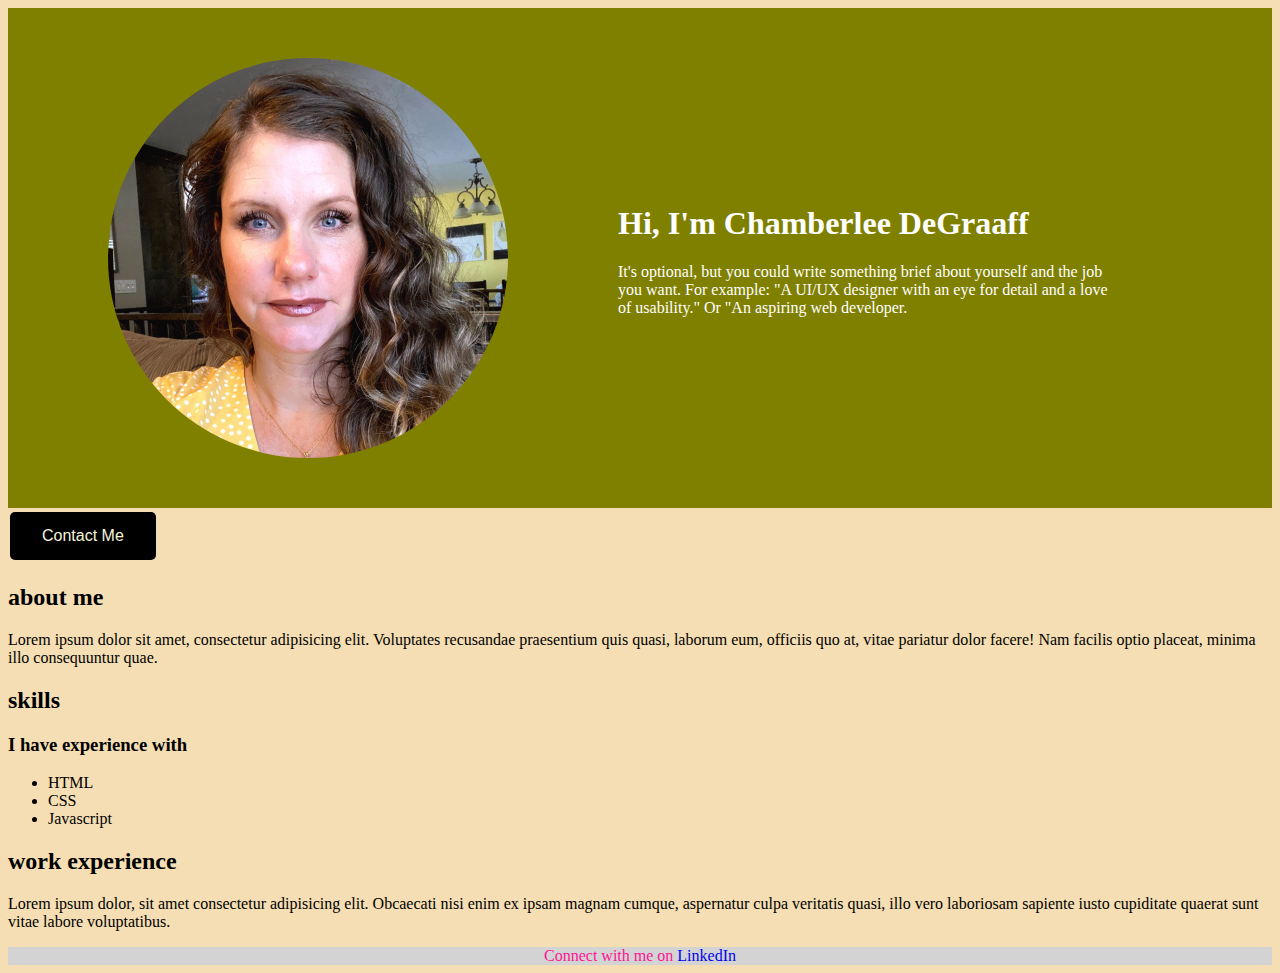
==== index.html @ a8576cc0 "initial commit" ====
<!DOCTYPE html>
<html lang="en">
<head>
    <meta charset="UTF-8">
    <meta name="viewport" content="width=device-width, initial-scale=1.0">
    <link rel="preconnect" href="https://fonts.googleapis.com">
    <link rel="preconnect" href="https://fonts.gstatic.com" crossorigin>
    <link href="https://fonts.googleapis.com/css2?family=Roboto:ital,wght@0,100..900;1,100..900&display=swap" rel="stylesheet">
    
   
   
    <link rel="stylesheet" href="styles.css">
   
    <title>Chamberlee DeGraaff</title>

</head>
<body>
    <header>
        <img src="profilepic.jpg" alt="profile picture of Chamberlee DeGraaff" width="400">
       

        <div class="intro">
            <h1 class="roboto-heading"> Hi, I'm Chamberlee DeGraaff</h1>
            <p>
                It's optional, but you could write something brief about yourself and the job you want. For example: "A UI/UX
         designer with an eye for detail and a love of usability." Or "An aspiring web developer.
            </p>

        </div>
      
    </header>


<section>
    <button type="button" class="button"><a href="contact.html">Contact Me</a></button>

</section>
    
        <section>
            <h2>about me</h2>
            <p>
                Lorem ipsum dolor sit amet, consectetur adipisicing elit. Voluptates recusandae praesentium quis quasi, laborum eum, officiis quo at, vitae pariatur dolor facere! Nam facilis optio placeat, minima illo consequuntur quae.
            </p>
            

        </section>

        <h2>skills</h2>
        <h3>I have experience with</h3>
        <ul>
            <li>HTML</li>
            <li>CSS</li>
            <li>Javascript</li>
        </ul>
    

        <section>

        </section>

    

        <h2>work experience</h2>
        <p>
            Lorem ipsum dolor, sit amet consectetur adipisicing elit. Obcaecati nisi enim ex ipsam magnam cumque, aspernatur culpa veritatis quasi, illo vero laboriosam sapiente iusto cupiditate quaerat sunt vitae labore voluptatibus.
        </p>
        

    
    </section>

    </main>
    <footer class="centered">
        Connect with me on
        <a href="https://www.linkedin.com/in/chamberlee-degraaff-860789292/ target="_blank" rel="noopener noreferrer">
        LinkedIn
    </a>
    </footer>
    
</body>
</html>
---- styles.css ----
.roboto {
    font-family: "Roboto", serif;
    font-optical-sizing: auto;
    font-weight: <weight>;
    font-style: normal;
    font-variation-settings:
      "wdth" 100;
      
  }
  

  img {
    border-radius: 50%;
     margin-right: 50px;
  }
header{
    color: white; background-color: olive;
    display: flex;justify-content: flex-start;
    align-items: center;
padding-left: 100px;
padding-top: 50px;
padding-bottom: 50px;
}

h1,h2,  {font-family: "Roboto", serif;
    font-optical-sizing: auto;
    font-weight: <weight>;
    font-style: normal;
    font-variation-settings:
      "wdth" 100;

}

body{
    background-color: wheat;

}

.button {
    border: none;
    color: white;
    padding: 15px 32px;
    text-align: center;
    text-decoration: none;
    display: inline-block;
    font-size: 16px;
    margin: 4px 2px;
    cursor: pointer;
    background-color: black;
    border-radius: 5px;
  }
  a{
    text-decoration: none;
 }
 .button a {
    color: beige;
 }
footer{
    color: deeppink; background-color:lightgrey;
}

.centered{
    text-align: center;
}
.intro{
    max-width: 500px;
    text-align: left;
    padding-left: 60px;
   
}
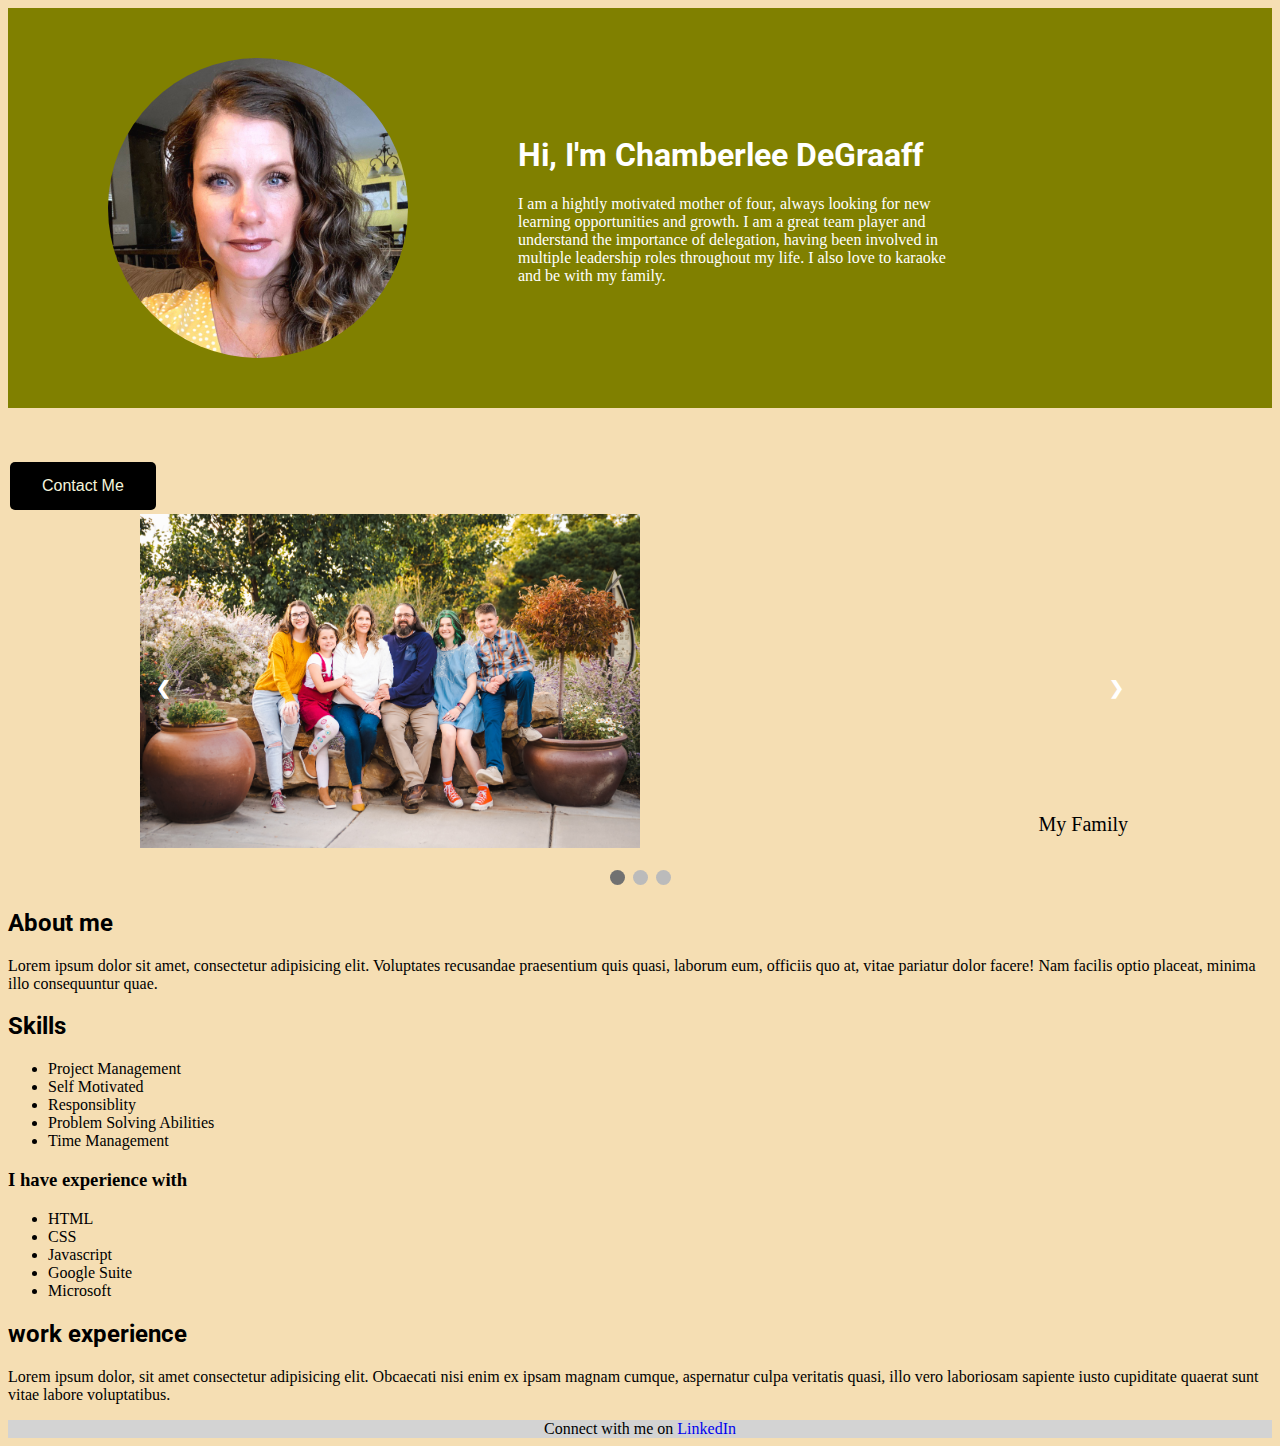
==== commit 2690a77d: "Add files via upload" ====
--- a/index.html
+++ b/index.html
@@ -16,41 +16,106 @@
 </head>
 <body>
     <header>
-        <img src="profilepic.jpg" alt="profile picture of Chamberlee DeGraaff" width="400">
+        <img src="profilepic.jpg" alt="profile picture of Chamberlee DeGraaff" width="300">
        
 
         <div class="intro">
             <h1 class="roboto-heading"> Hi, I'm Chamberlee DeGraaff</h1>
             <p>
-                It's optional, but you could write something brief about yourself and the job you want. For example: "A UI/UX
-         designer with an eye for detail and a love of usability." Or "An aspiring web developer.
+                I am a hightly motivated mother of four, always looking for new learning opportunities and growth. I am a great team player and understand the importance of delegation, having been involved in multiple leadership roles throughout my life. I also love to karaoke and be with my family.
             </p>
 
         </div>
       
     </header>
-
+     
+    <div id="greeting"></div>
 
 <section>
     <button type="button" class="button"><a href="contact.html">Contact Me</a></button>
 
 </section>
-    
-        <section>
-            <h2>about me</h2>
+
+<!-- Slideshow container -->
+<div class="slideshow-container">
+
+    <!-- Full-width images with number and caption text -->
+    <div class="mySlides fade">
+      <div class="numbertext">1 / 6</div>
+      <img src="family copy.jpg" style="width:50%">
+      <div class="text">My Family</div>
+    </div>
+  
+    <div class="mySlides fade">
+      <div class="numbertext">2 / 6</div>
+      <img src="sweetheart.jpg" style="width:50%">
+      <div class="text">My Husband, Bill</div>
+    </div>
+  
+    <div class="mySlides fade">
+      <div class="numbertext">3 / 6</div>
+      <img src="loren.jpg" style="width:50%">
+      <div class="text">My Oldest, Loren</div>
+    </div>
+
+    <div class="mySlides fade">
+        <div class="numbertext">4 / 6</div>
+        <img src="ari.jpg" style="width:50%">
+        <div class="text">My Second, Ari</div>
+      </div>
+
+    <div class="mySlides fade">
+        <div class="numbertext">5 / 6</div>
+        <img src="porter.jpg" style="width:50%">
+        <div class="text">My Third, Porter</div>
+      </div>
+
+     <div class="mySlides fade">
+        <div class="numbertext">6 / 6</div>
+        <img src="holland.jpg" style="width:50%">
+        <div class="text">My Youngest, Holland</div>
+      </div>
+  
+    <!-- Next and previous buttons -->
+    <a class="prev" onclick="plusSlides(-1)">&#10094;</a>
+    <a class="next" onclick="plusSlides(1)">&#10095;</a>
+  </div>
+  <br>
+  <!-- The dots/circles -->
+<div style="text-align:center">
+    <span class="dot" onclick="currentSlide(1)"></span>
+    <span class="dot" onclick="currentSlide(2)"></span>
+    <span class="dot" onclick="currentSlide(3)"></span>
+  </div>
+ 
+  
+       
+  <section>
+     <h2>About me</h2>
             <p>
+                
                 Lorem ipsum dolor sit amet, consectetur adipisicing elit. Voluptates recusandae praesentium quis quasi, laborum eum, officiis quo at, vitae pariatur dolor facere! Nam facilis optio placeat, minima illo consequuntur quae.
             </p>
             
 
         </section>
 
-        <h2>skills</h2>
+        <h2>Skills</h2>
+        <ul>
+            <li>Project Management</li>
+            <li>Self Motivated</li>
+            <li>Responsiblity</li>
+            <li>Problem Solving Abilities</li>
+            <li>Time Management</li>
+        </ul>
+
         <h3>I have experience with</h3>
         <ul>
             <li>HTML</li>
             <li>CSS</li>
             <li>Javascript</li>
+            <li>Google Suite</li>
+            <li>Microsoft</li>
         </ul>
     
 
@@ -65,11 +130,12 @@
             Lorem ipsum dolor, sit amet consectetur adipisicing elit. Obcaecati nisi enim ex ipsam magnam cumque, aspernatur culpa veritatis quasi, illo vero laboriosam sapiente iusto cupiditate quaerat sunt vitae labore voluptatibus.
         </p>
         
-
+ 
     
     </section>
 
     </main>
+
     <footer class="centered">
         Connect with me on
         <a href="https://www.linkedin.com/in/chamberlee-degraaff-860789292/ target="_blank" rel="noopener noreferrer">
@@ -77,5 +143,8 @@
     </a>
     </footer>
     
+    
+<script src="index.js"></script>
+
 </body>
 </html>--- a/styles.css
+++ b/styles.css
@@ -10,7 +10,7 @@
   }
   
 
-  img {
+ header img {
     border-radius: 50%;
      margin-right: 50px;
   }
@@ -23,15 +23,23 @@
 padding-bottom: 50px;
 }
 
-h1,h2,  {font-family: "Roboto", serif;
-    font-optical-sizing: auto;
-    font-weight: <weight>;
-    font-style: normal;
-    font-variation-settings:
-      "wdth" 100;
-
-}
-
+h1  {font-family: "Roboto", serif;
+  font-optical-sizing: auto;
+  font-weight: <weight>;
+  font-style: cursive;
+  font-variation-settings:
+    "wdth" 100;
+
+}
+
+h2  {font-family: "Roboto", serif;
+  font-optical-sizing: auto;
+  font-weight: <weight>;
+  font-style: normal;
+  font-variation-settings:
+    "wdth" 100;
+
+}
 body{
     background-color: wheat;
 
@@ -56,8 +64,44 @@
  .button a {
     color: beige;
  }
+
+/* Style inputs with type="text", select elements and textareas */
+input[type=text], select, textarea {
+    width: 100%; /* Full width */
+    padding: 12px; /* Some padding */ 
+    border: 1px solid #ccc; /* Gray border */
+    border-radius: 4px; /* Rounded borders */
+    box-sizing: border-box; /* Make sure that padding and width stays in place */
+    margin-top: 6px; /* Add a top margin */
+    margin-bottom: 16px; /* Bottom margin */
+    resize: vertical /* Allow the user to vertically resize the textarea (not horizontally) */
+  }
+  
+  /* Style the submit button with a specific background color etc */
+  input[type=submit] {
+    background-color: #04AA6D;
+    color: white;
+    padding: 12px 20px;
+    border: none;
+    border-radius: 4px;
+    cursor: pointer;
+  }
+  
+  /* When moving the mouse over the submit button, add a darker green color */
+  input[type=submit]:hover {
+    background-color: #45a049;
+  }
+  
+  /* Add a background color and some padding around the form */
+  .container {
+    border-radius: 5px;
+    background-color: #f2f2f2;
+    padding: 20px;
+  }
+
+
 footer{
-    color: deeppink; background-color:lightgrey;
+    color: black; background-color:lightgrey;
 }
 
 .centered{
@@ -70,3 +114,91 @@
    
 }
 
+* {box-sizing:border-box}
+
+/* Slideshow container */
+.slideshow-container {
+  max-width: 1000px;
+  position: relative;
+  margin: auto;
+}
+
+/* Hide the images by default */
+.mySlides {
+  display: none;
+}
+
+/* Next & previous buttons */
+.prev, .next {
+  cursor: pointer;
+  position: absolute;
+  top: 50%;
+  width: auto;
+  margin-top: -22px;
+  padding: 16px;
+  color: white;
+  font-weight: bold;
+  font-size: 18px;
+  transition: 0.6s ease;
+  border-radius: 0 3px 3px 0;
+  user-select: none;
+}
+
+/* Position the "next button" to the right */
+.next {
+  right: 0;
+  border-radius: 3px 0 0 3px;
+}
+
+/* On hover, add a black background color with a little bit see-through */
+.prev:hover, .next:hover {
+  background-color: rgba(0,0,0,0.8);
+}
+
+/* Caption text */
+.text {
+  color: black;
+  font-size: 20px;
+  padding: 8px 12px;
+  position: absolute;
+  bottom: 8px;
+  width: 100%;
+  text-align: right;
+}
+
+/* Number text (1/3 etc) */
+.numbertext {
+  color: #f2f2f2;
+  font-size: 12px;
+  padding: 8px 12px;
+  position: absolute;
+  top: 0;
+}
+
+/* The dots/bullets/indicators */
+.dot {
+  cursor: pointer;
+  height: 15px;
+  width: 15px;
+  margin: 0 2px;
+  background-color: #bbb;
+  border-radius: 50%;
+  display: inline-block;
+  transition: background-color 0.6s ease;
+}
+
+.active, .dot:hover {
+  background-color: #717171;
+}
+
+/* Fading animation */
+.fade {
+  animation-name: fade;
+  animation-duration: 1.5s;
+}
+
+@keyframes fade {
+  from {opacity: .4}
+  to {opacity: 1}
+}
+
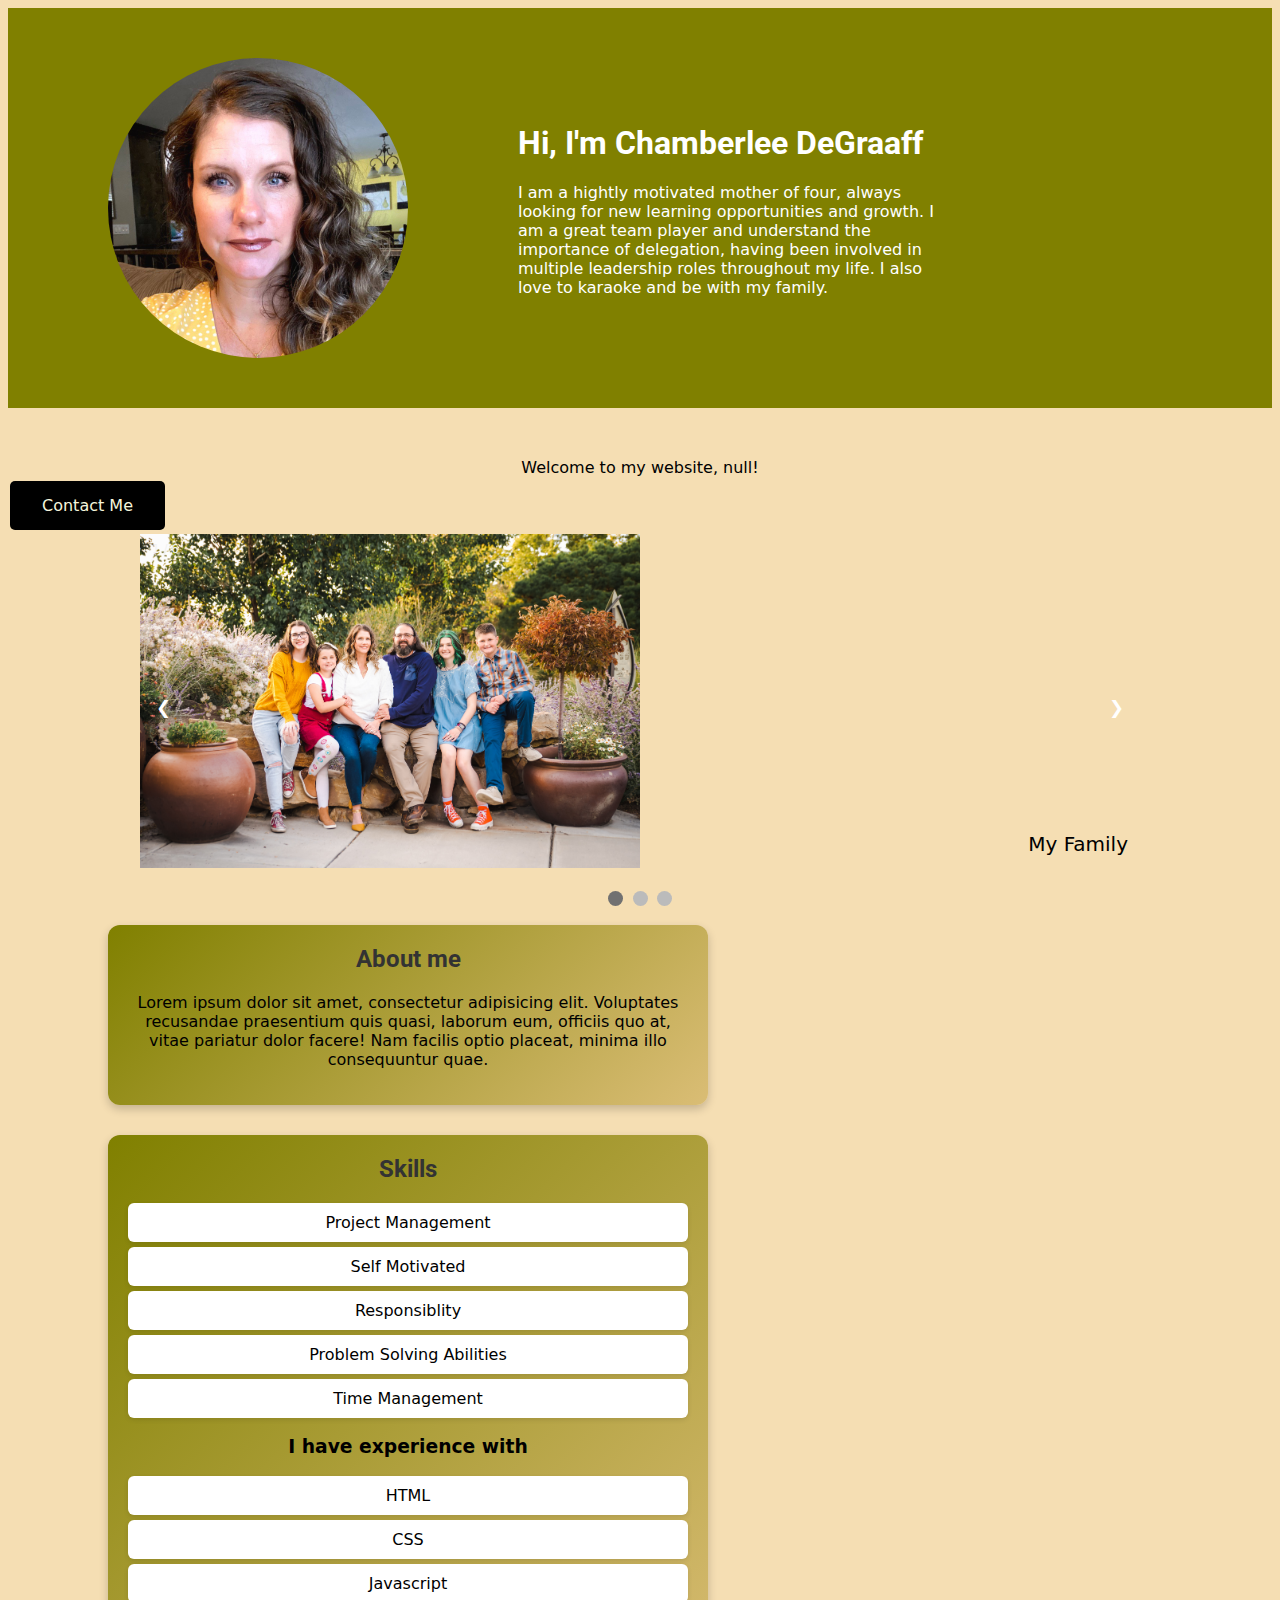
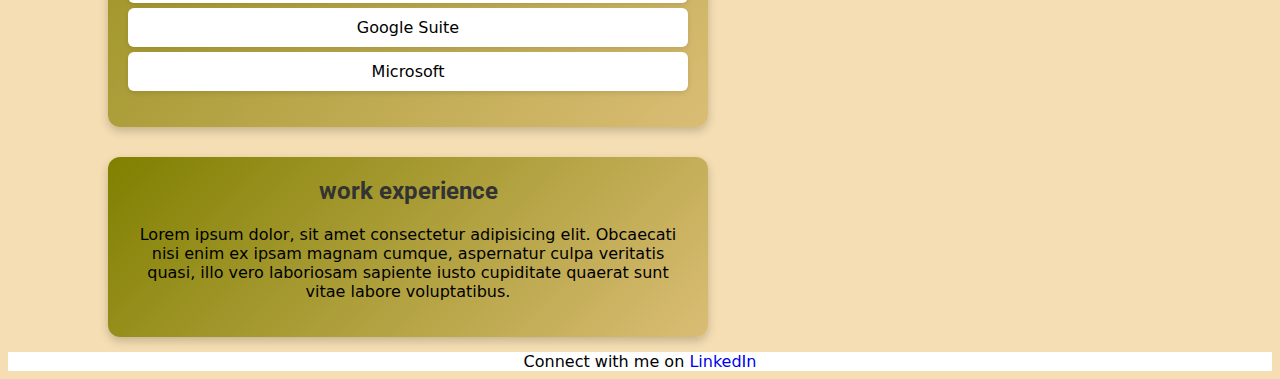
==== commit 6cb1a710: "Add files via upload" ====
--- a/index.html
+++ b/index.html
@@ -90,51 +90,60 @@
  
   
        
-  <section>
-     <h2>About me</h2>
+ 
+    <div class="container">
+        <div class="box">
+            <h2>About me</h2>
             <p>
                 
                 Lorem ipsum dolor sit amet, consectetur adipisicing elit. Voluptates recusandae praesentium quis quasi, laborum eum, officiis quo at, vitae pariatur dolor facere! Nam facilis optio placeat, minima illo consequuntur quae.
             </p>
-            
-
-        </section>
-
-        <h2>Skills</h2>
-        <ul>
-            <li>Project Management</li>
-            <li>Self Motivated</li>
-            <li>Responsiblity</li>
-            <li>Problem Solving Abilities</li>
-            <li>Time Management</li>
-        </ul>
-
-        <h3>I have experience with</h3>
-        <ul>
-            <li>HTML</li>
-            <li>CSS</li>
-            <li>Javascript</li>
-            <li>Google Suite</li>
-            <li>Microsoft</li>
-        </ul>
+        </div>
+   
+       
+    <div class="box">
+            <h2>Skills</h2>
+            <ul>
+                <li>Project Management</li>
+                <li>Self Motivated</li>
+                <li>Responsiblity</li>
+                <li>Problem Solving Abilities</li>
+                <li>Time Management</li>
+            </ul>
     
-
-        <section>
-
-        </section>
-
-    
+            <h3>I have experience with</h3>
+            <ul>
+                <li>HTML</li>
+                <li>CSS</li>
+                <li>Javascript</li>
+                <li>Google Suite</li>
+                <li>Microsoft</li>
+            </ul>
+        </div>
+    <div class="box">
 
         <h2>work experience</h2>
         <p>
             Lorem ipsum dolor, sit amet consectetur adipisicing elit. Obcaecati nisi enim ex ipsam magnam cumque, aspernatur culpa veritatis quasi, illo vero laboriosam sapiente iusto cupiditate quaerat sunt vitae labore voluptatibus.
         </p>
+
+    </div>
+    </div>
+    
+            
+
+       
+
+       
+    
+
+        
+
+    
+
         
  
-    
-    </section>
-
-    </main>
+  </main>
 
     <footer class="centered">
         Connect with me on
--- a/styles.css
+++ b/styles.css
@@ -42,7 +42,49 @@
 }
 body{
     background-color: wheat;
-
+}
+
+.container {
+  width: 100%;
+  max-width: 800px;
+  text-align: center;
+  display: flex;
+  flex-direction: column;
+  align-items: center;
+  justify-content: center;
+}
+.box {
+  background: linear-gradient(135deg, olive, #dabd75);
+  padding: 20px;
+  margin: 15px 0;
+  border-radius: 12px;
+  box-shadow: 0 4px 10px rgba(0, 0, 0, 0.2);
+  transition: transform 0.3s ease-in-out;
+  width: 100%;
+  max-width: 600px;
+}
+.box:hover {
+  transform: scale(1.05);
+}
+h2 {
+  margin-top: 0;
+  font-size: 24px;
+  color: #333;
+}
+ul {
+  list-style-type: none;
+  padding: 0;
+}
+li {
+  background: #fff;
+  margin: 5px 0;
+  padding: 10px;
+  border-radius: 6px;
+  box-shadow: 0 2px 5px rgba(0, 0, 0, 0.1);
+  transition: background 0.3s ease;
+}
+li:hover {
+  background: wheat;
 }
 
 .button {
@@ -65,43 +107,357 @@
     color: beige;
  }
 
-/* Style inputs with type="text", select elements and textareas */
-input[type=text], select, textarea {
-    width: 100%; /* Full width */
-    padding: 12px; /* Some padding */ 
-    border: 1px solid #ccc; /* Gray border */
-    border-radius: 4px; /* Rounded borders */
-    box-sizing: border-box; /* Make sure that padding and width stays in place */
-    margin-top: 6px; /* Add a top margin */
-    margin-bottom: 16px; /* Bottom margin */
-    resize: vertical /* Allow the user to vertically resize the textarea (not horizontally) */
-  }
+ @import url("https://fonts.googleapis.com/css2?family=IBM+Plex+Serif:ital,wght@0,100;0,200;0,300;0,400;0,500;0,600;0,700;1,100;1,200;1,300;1,400;1,500;1,600;1,700&family=Work+Sans:ital,wght@0,100..900;1,100..900&display=swap");
+
+ /** Variables **/
+ 
+ :root {
+   --color-background: #cbd5e1;
+   --color-background-alt: #64748b;
+   --color-border-active: #64748b;
+   --color-border-default: #94a3b8;
+   --color-highlight: #cbd5e1;
+   --color-primary: #1e293b;
+   --color-primary-active: #090f1d;
+   --color-text-default: #0f172a;
+   --color-text-muted: #475569;
+ 
+   --font-family-body: "Work Sans", system-ui, sans-serif;
+   --font-family-display: "IBM Plex Serif", system-ui, sans-serif;
+ }
+ 
+ /** Base **/
+ 
+ *,
+ ::before,
+ ::after {
+   box-sizing: border-box;
+ }
+ 
+ * {
+   border: 100;
+   margin: 100;
+   padding: 100;
+ }
+ 
+ body {
+   -webkit-font-smoothing: antialiased;
+   font-family: var(--font-family-body);
+   font-optical-sizing: auto;
+   font-style: normal;
+ }
+ 
+ button,
+ input,
+ optgroup,
+ select,
+ textarea {
+   font-family: inherit;
+   font-feature-settings: inherit;
+   font-variation-settings: inherit;
+   font-size: 100%;
+   font-weight: inherit;
+   line-height: inherit;
+   color: inherit;
+   margin: 0;
+   padding: 0;
+ }
+ 
+ [type="checkbox"],
+ [type="radio"],
+ [type="range"] {
+   appearance: none;
+   flex-shrink: 0;
+   padding: 0;
+   user-select: none;
+ }
+ 
+ [type="checkbox"]:focus,
+ [type="radio"]:focus,
+ [type="range"]:focus {
+   outline: none;
+ }
+ 
+ /** Components **/
+ 
+ .fs-form {
+   display: grid;
+   row-gap: 1.5rem;
+ }
+ 
+ .fs-form:where(.fs-layout__2-column) {
+   column-gap: 1.5rem;
+   grid-template-columns: 1fr 1fr;
+ }
+ 
+ fieldset {
+   display: grid;
+   row-gap: 1.5rem;
+ }
+ 
+ .fs-form:where(.fs-layout__2-column) fieldset {
+   column-gap: 1.5rem;
+   grid-template-columns: 1fr 1fr;
+   grid-column: 1 / -1;
+ }
+ 
+ .fs-field {
+   display: flex;
+   flex-direction: column;
+   row-gap: 0.375rem;
+ }
+ 
+ .fs-label {
+   color: var(--color-text-default);
+   display: block;
+   font-family: var(--font-family-display);
+   font-size: 0.875rem;
+   font-weight: 500;
+   line-height: 1.25rem;
+ }
+ 
+ .fs-description {
+   color: var(--color-text-muted);
+   display: block;
+   font-size: 0.875rem;
+   line-height: 1.25rem;
+ }
+ 
+ .fs-button-group {
+   display: flex;
+   flex-direction: row-reverse;
+   column-gap: 1.5rem;
+ }
+ 
+ .fs-form:where(.fs-layout__2-column) .fs-button-group {
+   grid-column: 1 / -1;
+ }
+ 
+ .fs-button {
+   background-color: var(--color-primary);
+   border-radius: 0.375rem;
+   color: white;
+   cursor: pointer;
+   font-size: 0.875rem;
+   font-weight: 500;
+   line-height: 1rem;
+   padding: 1rem 2rem;
+   transition-duration: 200ms;
+   transition-property: background-color;
+   transition-timing-function: cubic-bezier(0.4, 0, 0.2, 1);
+ }
+ 
+ .fs-button:hover {
+   background-color: var(--color-primary-active);
+ }
+ 
+ .fs-button:focus-visible {
+   background-color: var(--color-primary-active);
+   outline: 3px solid var(--color-highlight);
+ }
+ 
+ .fs-input,
+ .fs-select {
+   appearance: none;
+   border-radius: 0.375rem;
+   border-width: 0;
+   box-shadow: var(--color-border-default) 0 0 0 1px inset;
+   color: var(--color-primary);
+   font-size: 1rem;
+   height: 2.5rem;
+   line-height: 1.5rem;
+   outline: none;
+   padding-left: 0.75rem;
+   padding-right: 0.75rem;
+ }
+ 
+ .fs-input:focus-visible,
+ .fs-select:focus-visible {
+   box-shadow: var(--color-border-active) 0 0 0 1.5px inset;
+   outline: 3px solid var(--color-highlight);
+   outline-offset: 0;
+ }
+ 
+ .fs-input::placeholder {
+   color: var(--color-text-muted);
+ }
+ 
+ .fs-checkbox-group,
+ .fs-radio-group {
+   display: flex;
+   flex-direction: column;
+   row-gap: 0.5rem;
+ }
+ 
+ .fs-checkbox-field,
+ .fs-radio-field {
+   column-gap: 0.5rem;
+   display: flex;
+ }
+ 
+ :is(.fs-checkbox-field, .fs-radio-field) .fs-label + .fs-description {
+   margin-top: 0.125rem;
+ }
+ 
+ .fs-checkbox-wrapper,
+ .fs-radio-wrapper {
+   align-items: center;
+   display: flex;
+   height: 1.25rem;
+ }
+ 
+ .fs-checkbox,
+ .fs-radio {
+   background-color: #fff;
+   border: 1px solid var(--color-primary);
+   height: 1rem;
+   width: 1rem;
+ }
+ 
+ .fs-checkbox {
+   border-radius: 0.25rem;
+ }
+ 
+ .fs-radio {
+   border-radius: 100%;
+ }
+ 
+ .fs-checkbox:checked,
+ .fs-radio:checked {
+   background-color: var(--color-primary);
+   background-position: center;
+   background-repeat: no-repeat;
+   background-size: 100% 100%;
+   border-color: transparent;
+ }
+ 
+ .fs-checkbox:checked {
+   background-image: url("data:image/svg+xml,%3csvg viewBox='0 0 16 16' fill='white' xmlns='http://www.w3.org/2000/svg'%3e%3cpath d='M12.207 4.793a1 1 0 010 1.414l-5 5a1 1 0 01-1.414 0l-2-2a1 1 0 011.414-1.414L6.5 9.086l4.293-4.293a1 1 0 011.414 0z'/%3e%3c/svg%3e");
+ }
+ 
+ .fs-radio:checked {
+   background-image: url("data:image/svg+xml,%3csvg viewBox='0 0 16 16' fill='white' xmlns='http://www.w3.org/2000/svg'%3e%3ccircle cx='8' cy='8' r='3'/%3e%3c/svg%3e");
+ }
+ 
+ .fs-checkbox:focus-visible,
+ .fs-radio:focus-visible {
+   outline: 3px solid var(--color-highlight);
+   outline-offset: 0;
+ }
+ 
+ .fs-select {
+   background-color: #fff;
+   background-image: url("data:image/svg+xml,%3csvg xmlns='http://www.w3.org/2000/svg' fill='none' viewBox='0 0 20 20'%3e%3cpath stroke='%236b7280' stroke-linecap='round' stroke-linejoin='round' stroke-width='1.5' d='M6 8l4 4 4-4'/%3e%3c/svg%3e");
+   background-position: right 0.5rem center;
+   background-repeat: no-repeat;
+   background-size: 1.5em 1.5em;
+   padding-right: 2.5rem;
+ }
+ 
+ .fs-slider {
+   background: transparent;
+   cursor: pointer;
+   height: 1.25rem;
+   width: 100%;
+ }
+ 
+ .fs-slider::-moz-range-track {
+   background-color: var(--color-background);
+   border-radius: 0.5rem;
+   height: 0.5rem;
+ }
+ 
+ .fs-slider::-webkit-slider-runnable-track {
+   background-color: var(--color-background);
+   border-radius: 0.5rem;
+   height: 0.5rem;
+ }
+ 
+ .fs-slider::-moz-range-thumb {
+   background-color: var(--color-primary);
+   border: none; /* Removes extra border that FF applies */
+   border-radius: 50%;
+   height: 1.25rem;
+   width: 1.25rem;
+ }
+ 
+ .fs-slider::-webkit-slider-thumb {
+   appearance: none;
+   background-color: var(--color-primary);
+   border-radius: 50%;
+   height: 1.25rem;
+   margin-top: -0.375rem; /* Centers thumb on the track */
+   width: 1.25rem;
+ }
+ 
+ .fs-slider:focus-visible::-moz-range-thumb {
+   outline: 2px solid var(--color-primary);
+   outline-offset: 2px;
+ }
+ 
+ .fs-slider:focus-visible::-webkit-slider-thumb {
+   outline: 2px solid var(--color-primary);
+   outline-offset: 2px;
+ }
+ 
+ .fs-switch-field {
+   align-items: center;
+   column-gap: 0.75rem;
+   display: flex;
+   justify-content: space-between;
+ }
+ 
+ .fs-switch {
+   background-color: var(--color-background-alt);
+   background-image: url("data:image/svg+xml,%3csvg xmlns='http://www.w3.org/2000/svg' viewBox='-4 -4 8 8'%3e%3ccircle r='3' fill='white'/%3e%3c/svg%3e");
+   background-position: left center;
+   background-repeat: no-repeat;
+   border-radius: 1.5rem;
+   cursor: pointer;
+   height: 1.5rem;
+   transition-duration: 200ms;
+   transition-property: background-color, background-position;
+   transition-timing-function: cubic-bezier(0.4, 0, 0.2, 1);
+   width: 2.75rem;
+ }
+ 
+ .fs-switch:checked {
+   background-color: var(--color-primary);
+   background-position: right center;
+ }
+ 
+ .fs-switch:focus-visible {
+   outline: 3px solid var(--color-highlight);
+   outline-offset: 0;
+ }
+ 
+ .fs-textarea {
+   appearance: none;
+   border-radius: 0.375rem;
+   border-width: 0;
+   box-shadow: var(--color-border-default) 0 0 0 1px inset;
+   color: var(--color-primary);
+   font-size: 1rem;
+   line-height: 1.5rem;
+   outline: none;
+   padding: 0.5rem 0.75rem;
+   resize: vertical;
+ }
+ 
+ .fs-textarea:focus-visible {
+   box-shadow: var(--color-border-active) 0 0 0 1.5px inset;
+   outline: 3px solid var(--color-highlight);
+   outline-offset: 0;
+ }
+ 
+ .fs-textarea::placeholder {
+   color: var(--color-text-muted);
+ }
   
-  /* Style the submit button with a specific background color etc */
-  input[type=submit] {
-    background-color: #04AA6D;
-    color: white;
-    padding: 12px 20px;
-    border: none;
-    border-radius: 4px;
-    cursor: pointer;
-  }
-  
-  /* When moving the mouse over the submit button, add a darker green color */
-  input[type=submit]:hover {
-    background-color: #45a049;
-  }
-  
-  /* Add a background color and some padding around the form */
-  .container {
-    border-radius: 5px;
-    background-color: #f2f2f2;
-    padding: 20px;
-  }
 
 
 footer{
-    color: black; background-color:lightgrey;
+    color: black; background-color:white;
 }
 
 .centered{
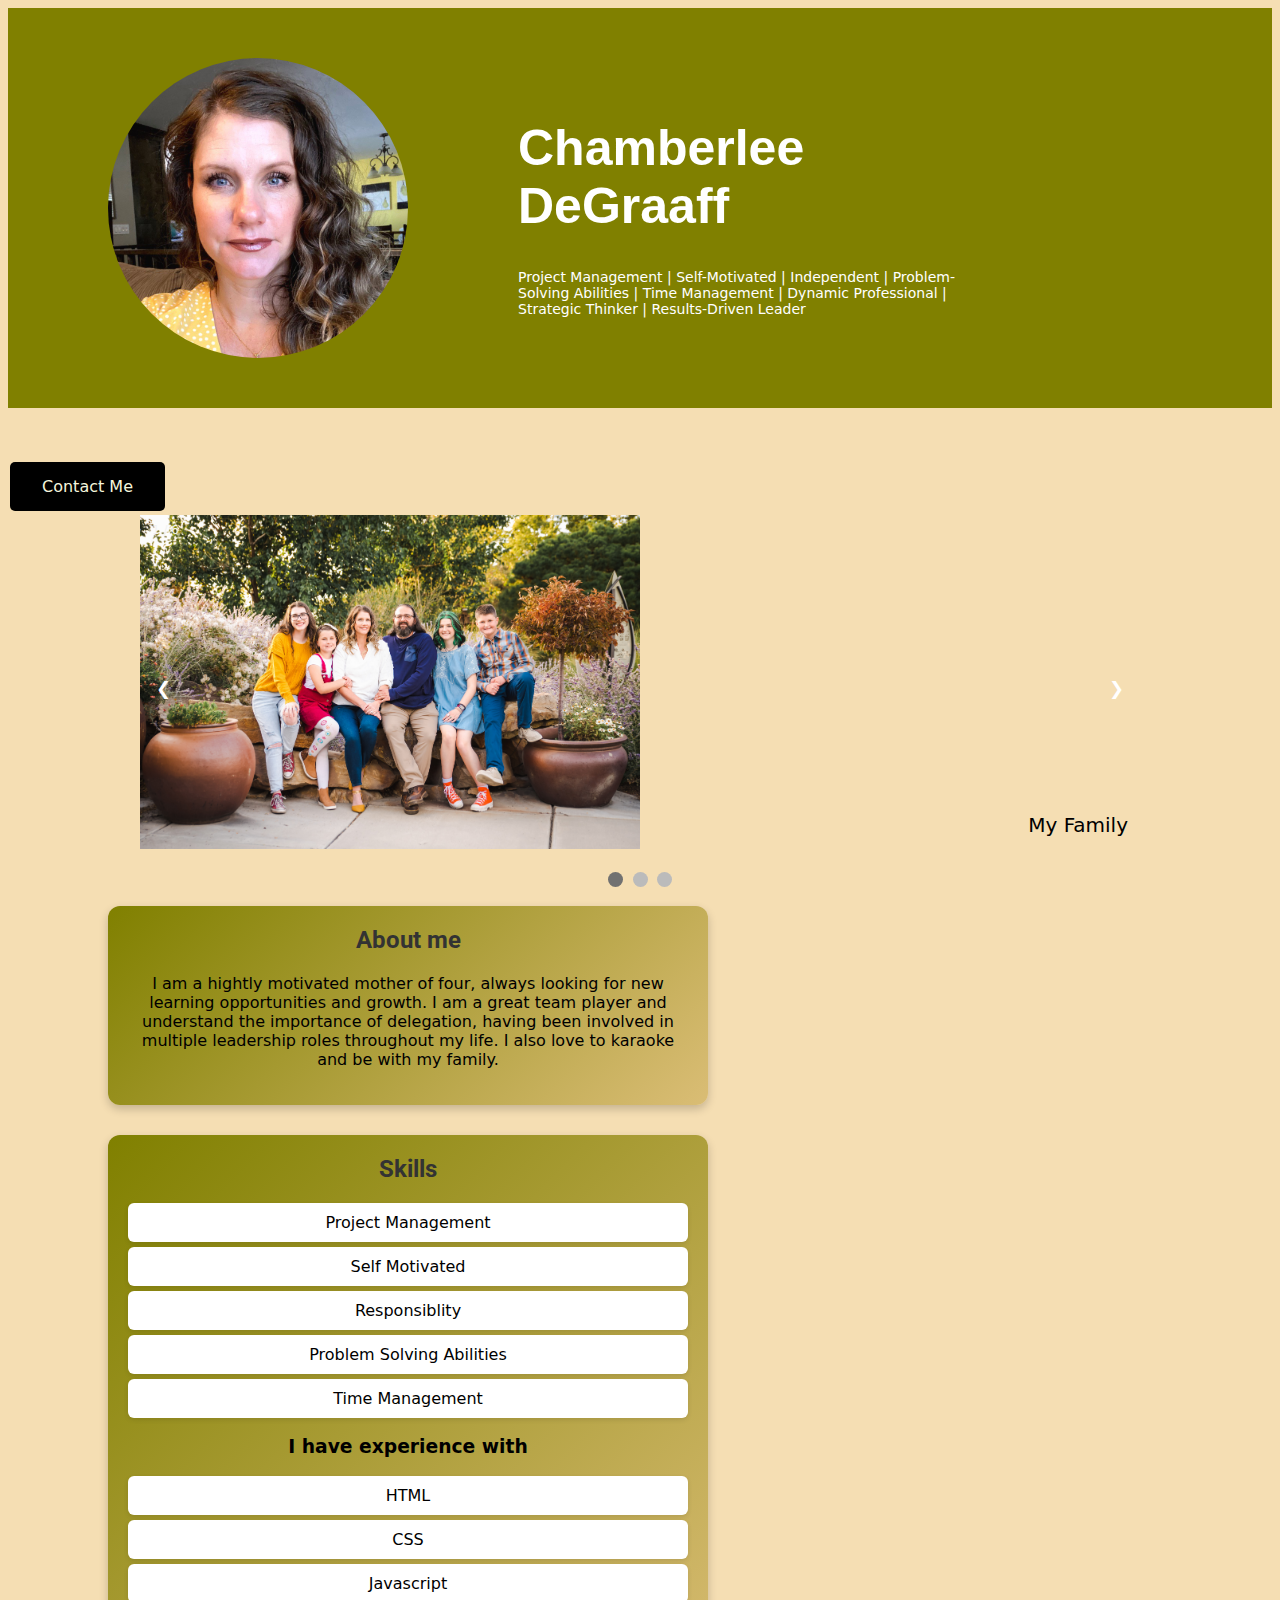
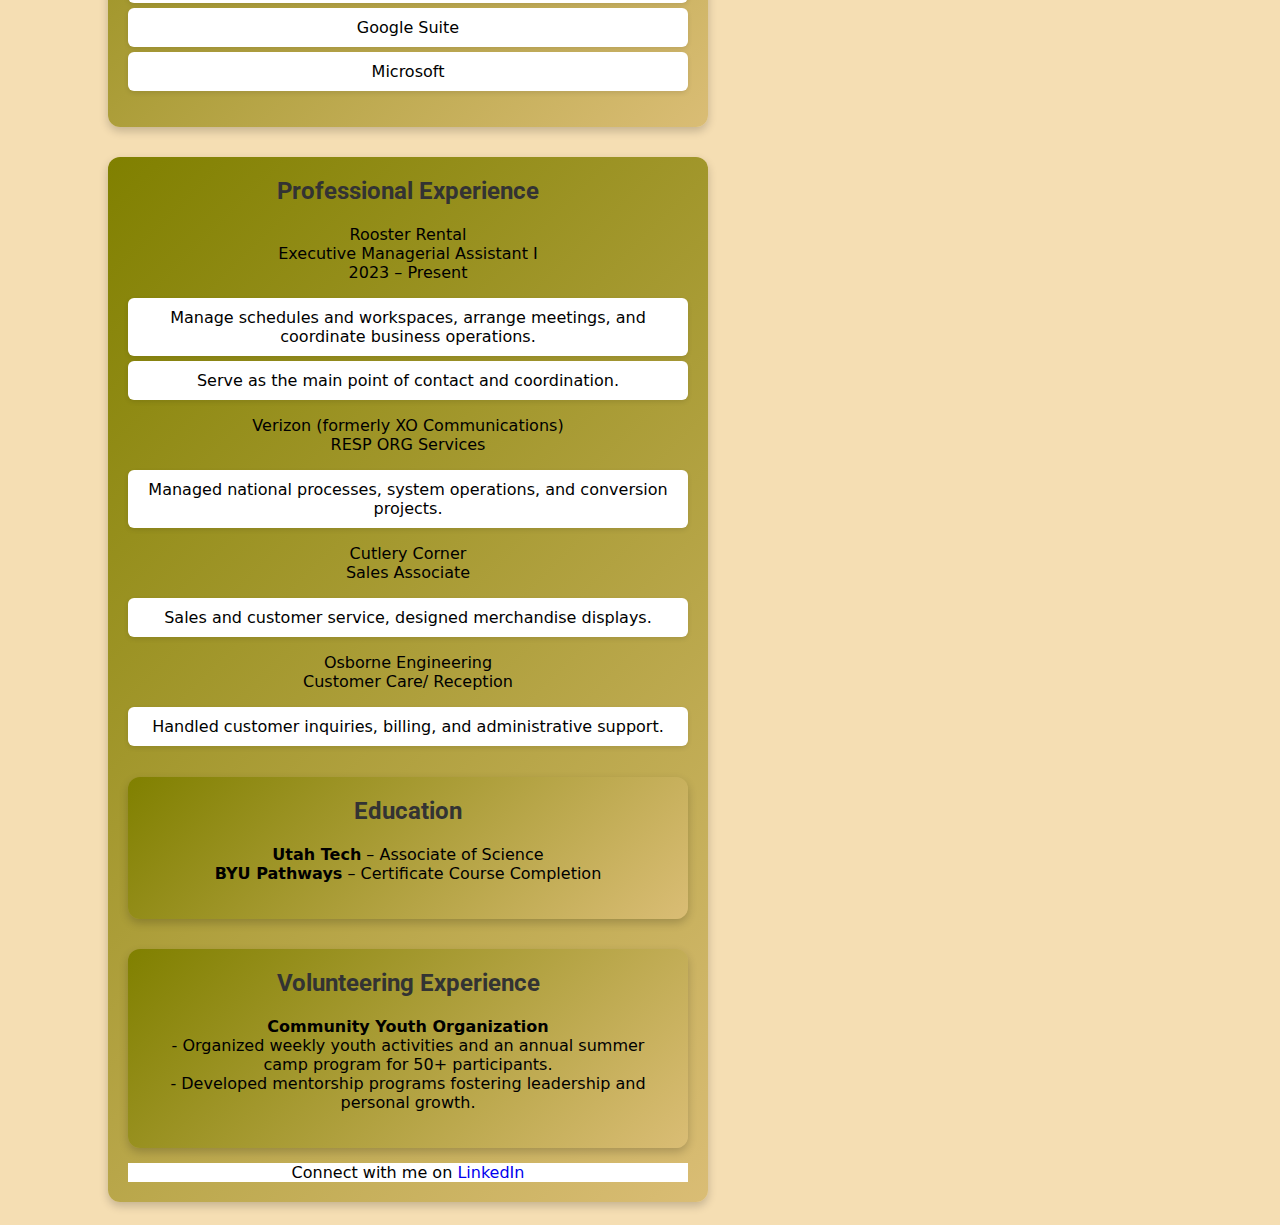
==== commit bcdb0fc0: "Add files via upload" ====
--- a/index.html
+++ b/index.html
@@ -20,10 +20,10 @@
        
 
         <div class="intro">
-            <h1 class="roboto-heading"> Hi, I'm Chamberlee DeGraaff</h1>
+            <h1 class="roboto-heading"> Chamberlee DeGraaff</h1>
             <p>
-                I am a hightly motivated mother of four, always looking for new learning opportunities and growth. I am a great team player and understand the importance of delegation, having been involved in multiple leadership roles throughout my life. I also love to karaoke and be with my family.
-            </p>
+                Project Management  |  Self-Motivated  |  Independent  |  Problem-Solving Abilities  |  Time Management |  Dynamic Professional | Strategic Thinker | Results-Driven Leader 
+                
 
         </div>
       
@@ -96,7 +96,8 @@
             <h2>About me</h2>
             <p>
                 
-                Lorem ipsum dolor sit amet, consectetur adipisicing elit. Voluptates recusandae praesentium quis quasi, laborum eum, officiis quo at, vitae pariatur dolor facere! Nam facilis optio placeat, minima illo consequuntur quae.
+                I am a hightly motivated mother of four, always looking for new learning opportunities and growth. I am a great team player and understand the importance of delegation, having been involved in multiple leadership roles throughout my life. I also love to karaoke and be with my family.
+    
             </p>
         </div>
    
@@ -122,14 +123,78 @@
         </div>
     <div class="box">
 
-        <h2>work experience</h2>
-        <p>
-            Lorem ipsum dolor, sit amet consectetur adipisicing elit. Obcaecati nisi enim ex ipsam magnam cumque, aspernatur culpa veritatis quasi, illo vero laboriosam sapiente iusto cupiditate quaerat sunt vitae labore voluptatibus.
-        </p>
-
-    </div>
-    </div>
-    
+        <div class="experience-section">
+            <h2>Professional Experience</h2>
+    
+            <div class="job">
+                <div class="company">Rooster Rental</div>
+                <div class="job-title">Executive Managerial Assistant I</div>
+                <div class="date">2023 – Present</div>
+                <div class="description">
+                    <ul>
+                        <li>Manage schedules and workspaces, arrange meetings, and coordinate business operations.</li>
+                        <li>Serve as the main point of contact and coordination.</li>
+                    </ul>
+                </div>
+            </div>
+    
+            <div class="job">
+                <div class="company">Verizon (formerly XO Communications)</div>
+                <div class="job-title">RESP ORG Services</div>
+                <div class="description">
+                    <ul>
+                        <li>Managed national processes, system operations, and conversion projects.</li>
+                    </ul>
+                </div>
+            </div>
+    
+            <div class="job">
+                <div class="company">Cutlery Corner</div>
+                <div class="job-title">Sales Associate</div>
+                <div class="description">
+                    <ul>
+                        <li>Sales and customer service, designed merchandise displays.</li>
+                    </ul>
+                </div>
+            </div>
+    
+            <div class="job">
+                <div class="company">Osborne Engineering</div>
+                <div class="job-title">Customer Care/ Reception</div>
+                <div class="description">
+                    <ul>
+                        <li>Handled customer inquiries, billing, and administrative support.</li>
+                    </ul>
+                </div>
+            </div>
+    
+
+            
+        </div>
+        
+        <div class="container">
+            <div class="box">
+                <h2>Education</h2>
+                <p>
+                    <strong>Utah Tech</strong> – Associate of Science<br>
+                    <strong>BYU Pathways</strong> – Certificate Course Completion
+                </p>
+            </div>
+        
+            <div class="box">
+                <h2>Volunteering Experience</h2>
+                <p>
+                    <strong>Community Youth Organization</strong><br>
+                    - Organized weekly youth activities and an annual summer camp program for 50+ participants.<br>
+                    - Developed mentorship programs fostering leadership and personal growth.
+                </p>
+            </div>
+        </div>  
+
+
+   
+
+        
             
 
        
--- a/styles.css
+++ b/styles.css
@@ -8,7 +8,16 @@
       "wdth" 100;
       
   }
-  
+
+  .roboto-heading {
+    font-size: 50px; /* Makes the name larger */
+    font-family:  "Lucida Handwriting",cursive, sans-serif; /* Adds cursive styling */
+    font-weight: bold;
+}
+
+.intro p {
+    font-size: 14px; /* Makes paragraph text smaller */
+}
 
  header img {
     border-radius: 50%;
@@ -21,6 +30,7 @@
 padding-left: 100px;
 padding-top: 50px;
 padding-bottom: 50px;
+
 }
 
 h1  {font-family: "Roboto", serif;
@@ -29,6 +39,7 @@
   font-style: cursive;
   font-variation-settings:
     "wdth" 100;
+  
 
 }
 
